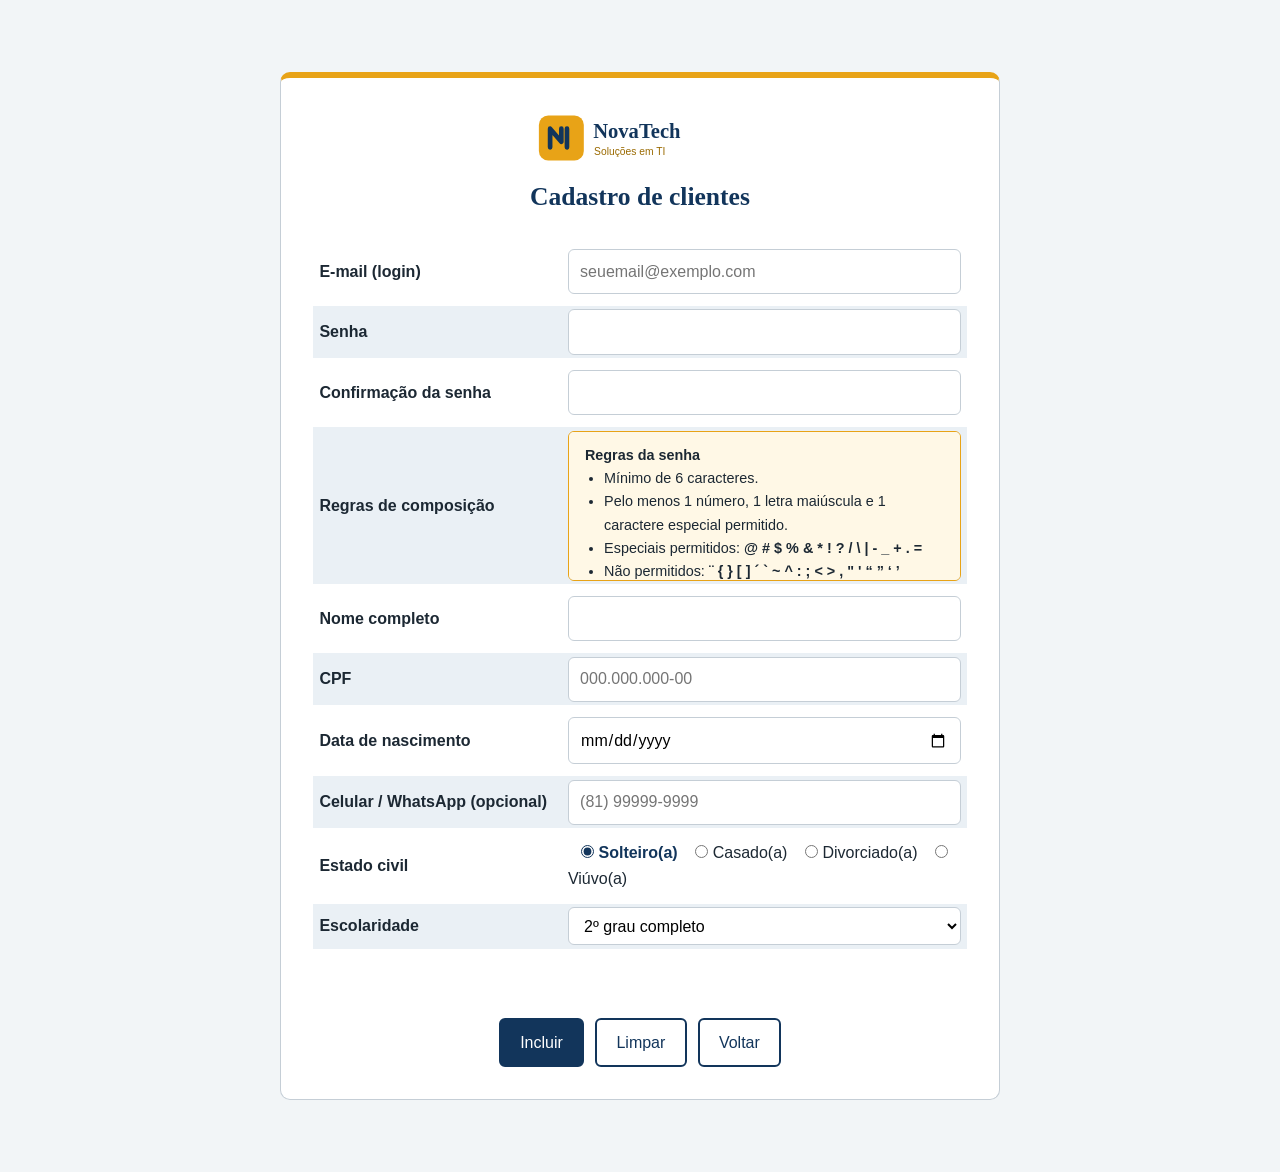
==== cadastro.html @ 17d1c200 "Cloned from old repo" ====
<!DOCTYPE html>
<html lang="pt-BR">
<head>
  <meta charset="UTF-8">
  <meta name="viewport" content="width=device-width, initial-scale=1.0">
  <title>Cadastro de clientes - NovaTech</title>
  <link rel="stylesheet" href="css/estilo.css">
</head>
<body>
  <main>
    <div class="painel largo">
      <a href="index.html"><img class="logo-form" src="img/logo-escuro.svg" alt="Logo da NovaTech Soluções em TI"></a>
      <h1>Cadastro de clientes</h1>

      <form id="formCadastro" onsubmit="return false;">
        <table class="formulario">
          <tr>
            <td><label for="email">E-mail (login)</label></td>
            <td><input type="text" id="email" placeholder="seuemail@exemplo.com"></td>
          </tr>
          <tr>
            <td><label for="senha">Senha</label></td>
            <td><input type="password" id="senha"></td>
          </tr>
          <tr>
            <td><label for="confirmacao">Confirmação da senha</label></td>
            <td><input type="password" id="confirmacao"></td>
          </tr>
          <tr>
            <td>Regras de composição</td>
            <td><output id="regras" class="instrucoes" style="display: block;"></output></td>
          </tr>
          <tr>
            <td><label for="nome">Nome completo</label></td>
            <td><input type="text" id="nome"></td>
          </tr>
          <tr>
            <td><label for="cpf">CPF</label></td>
            <td><input type="text" id="cpf" placeholder="000.000.000-00" maxlength="14" inputmode="numeric"></td>
          </tr>
          <tr>
            <td><label for="nascimento">Data de nascimento</label></td>
            <td><input type="date" id="nascimento"></td>
          </tr>
          <tr>
            <td><label for="telefone">Celular / WhatsApp (opcional)</label></td>
            <td><input type="text" id="telefone" placeholder="(81) 99999-9999" maxlength="15" inputmode="numeric"></td>
          </tr>
          <tr>
            <td>Estado civil</td>
            <td>
              <label><input type="radio" name="estadoCivil" value="solteiro" checked><span>Solteiro(a)</span></label>
              <label><input type="radio" name="estadoCivil" value="casado"><span>Casado(a)</span></label>
              <label><input type="radio" name="estadoCivil" value="divorciado"><span>Divorciado(a)</span></label>
              <label><input type="radio" name="estadoCivil" value="viuvo"><span>Viúvo(a)</span></label>
            </td>
          </tr>
          <tr>
            <td><label for="escolaridade">Escolaridade</label></td>
            <td>
              <select id="escolaridade">
                <option value="1grau-inc">1º grau incompleto</option>
                <option value="1grau-comp">1º grau completo</option>
                <option value="2grau-comp" selected>2º grau completo</option>
                <option value="superior">Nível superior</option>
                <option value="pos">Pós-graduado</option>
              </select>
            </td>
          </tr>
        </table>
      </form>

      <p id="mensagem" class="mensagem"></p>

      <div class="acoes">
        <button type="button" id="btnIncluir" class="botao primario">Incluir</button>
        <button type="button" id="btnLimpar" class="botao">Limpar</button>
        <button type="button" id="btnVoltar" class="botao">Voltar</button>
      </div>
    </div>
  </main>

  <script src="js/validacoes.js"></script>
  <script src="js/cadastro.js"></script>
</body>
</html>
---- css/estilo.css ----
:root {
  --azul: #12355b;
  --azul-escuro: #0b2239;
  --ambar: #e8a317;
  --fundo: #f2f5f7;
  --texto: #1c2833;
  --borda: #c5ced6;
  --erro: #b3261e;
  --ok: #1e7a46;
}

* {
  box-sizing: border-box;
  margin: 0;
  padding: 0;
}

body {
  font-family: "Segoe UI", Verdana, sans-serif;
  background: var(--fundo);
  color: var(--texto);
  line-height: 1.6;
}

h1, h2, h3 {
  font-family: Georgia, "Times New Roman", serif;
  color: var(--azul);
  line-height: 1.2;
}

h2 {
  font-size: 1.6rem;
  margin-bottom: 1rem;
}

p {
  font-size: 1rem;
  margin-bottom: 0.8rem;
}

a {
  color: var(--azul);
}

a:hover {
  color: #8a5a00;
}

a[href^="mailto"]::before {
  content: "✉ ";
}

a[href$=".html"] {
  font-weight: 600;
}

::selection {
  background: var(--ambar);
  color: var(--azul-escuro);
}

#cabecalho {
  background: var(--azul);
  color: #fff;
  border-bottom: 5px solid var(--ambar);
}

.cabecalho-interno {
  max-width: 1100px;
  margin: 0 auto;
  padding: 1rem 1.5rem;
  display: flex;
  align-items: center;
  justify-content: space-between;
  gap: 1.5rem;
  flex-wrap: wrap;
}

#cabecalho h1 {
  color: #fff;
  font-size: 1.5rem;
  max-width: 420px;
}

#cabecalho img {
  display: block;
  height: 56px;
}

header nav ul {
  list-style: none;
  display: flex;
  gap: 0.6rem;
  flex-wrap: wrap;
}

header nav > ul > li > a {
  display: block;
  padding: 0.5rem 1rem;
  border: 1px solid var(--ambar);
  border-radius: 6px;
  color: #fff;
  text-decoration: none;
  transition: background 0.2s;
}

header nav > ul > li > a:hover {
  background: var(--ambar);
  color: var(--azul-escuro);
}

[hidden] {
  display: none !important;
}

main {
  max-width: 1100px;
  margin: 0 auto;
  padding: 2rem 1.5rem;
}

main section {
  margin-bottom: 2.5rem;
}

h2 + p::first-letter {
  font-size: 1.4em;
  font-weight: bold;
  color: var(--azul);
}

.card {
  background: #fff;
  border: 1px solid var(--borda);
  border-radius: 8px;
  padding: 1.5rem;
}

.destaque {
  border-left: 6px solid var(--ambar);
}

.rolagem {
  max-height: 180px;
  overflow-y: auto;
  padding-right: 0.8rem;
}

.video-wrapper {
  position: relative;
  width: 100%;
  max-width: 760px;
  margin: 0 auto;
  aspect-ratio: 16 / 9;
}

.video-wrapper iframe {
  position: absolute;
  inset: 0;
  width: 100%;
  height: 100%;
  border: 0;
  border-radius: 8px;
}

.galeria {
  display: grid;
  grid-template-columns: repeat(auto-fit, minmax(220px, 1fr));
  gap: 1rem;
}

.galeria figure {
  background: #fff;
  border: 1px solid var(--borda);
  border-radius: 8px;
  overflow: hidden;
}

.galeria img {
  display: block;
  width: 100%;
  height: auto;
}

.galeria img ~ figcaption {
  padding: 0.5rem 0.8rem;
  font-size: 0.9rem;
  text-align: center;
}

.servicos {
  display: grid;
  grid-template-columns: repeat(auto-fit, minmax(230px, 1fr));
  gap: 1rem;
}

.servicos article h3 {
  margin-bottom: 0.5rem;
  font-size: 1.15rem;
}

.servicos article ul {
  padding-left: 1.2rem;
}

.servicos article:nth-child(even) {
  border-top: 4px solid var(--ambar);
}

.servicos article:nth-child(odd) {
  border-top: 4px solid var(--azul);
}

table {
  border-collapse: collapse;
  width: 100%;
  background: #fff;
}

th, td {
  border: 1px solid var(--borda);
  padding: 0.7rem 0.9rem;
  text-align: left;
  vertical-align: top;
}

thead th {
  background: var(--azul);
  color: #fff;
}

tbody tr:nth-child(even) {
  background: #eaf0f5;
}

tbody tr:hover {
  background: #fff3d6;
}

td:first-child {
  font-weight: 600;
}

.tabela-rolagem {
  overflow: auto;
  max-height: 380px;
  border: 1px solid var(--borda);
  border-radius: 8px;
}

#rodape {
  background: var(--azul-escuro);
  color: #dfe7ee;
  border-top: 5px solid var(--ambar);
}

#rodape h3 {
  color: var(--ambar);
  font-size: 1.1rem;
  margin-bottom: 0.6rem;
}

.rodape-interno {
  max-width: 1100px;
  margin: 0 auto;
  padding: 2rem 1.5rem;
  display: grid;
  grid-template-columns: repeat(auto-fit, minmax(240px, 1fr));
  gap: 2rem;
}

ul.contatos {
  list-style: none;
}

ul.contatos > li {
  padding: 0.3rem 0;
  border-bottom: 1px dashed #3d5873;
}

ul.contatos > li:last-child {
  border-bottom: 0;
}

#rodape a {
  color: #fff;
}

.pagamentos {
  display: flex;
  gap: 0.6rem;
  flex-wrap: wrap;
}

.pagamentos figure {
  text-align: center;
  font-size: 0.75rem;
}

.pagamentos img {
  width: 72px;
  display: block;
}

.copy {
  text-align: center;
  padding: 0.8rem;
  font-size: 0.85rem;
  background: #07172a;
}

.painel {
  max-width: 560px;
  margin: 2.5rem auto;
  padding: 2rem;
  background: #fff;
  border: 1px solid var(--borda);
  border-top: 6px solid var(--ambar);
  border-radius: 10px;
}

.painel.largo {
  max-width: 720px;
}

.painel .logo-form {
  display: block;
  margin: 0 auto 1rem;
  height: 56px;
}

.painel h1 {
  text-align: center;
  font-size: 1.6rem;
  margin-bottom: 1.5rem;
}

table.formulario {
  border-collapse: separate;
  border-spacing: 0 0.6rem;
  background: transparent;
}

table.formulario td {
  border: 0;
  padding: 0.2rem 0.4rem;
  vertical-align: middle;
}

table.formulario td:first-child {
  width: 38%;
  font-weight: 600;
}

input[type="text"],
input[type="password"],
input[type="email"],
input[type="date"],
select {
  width: 100%;
  padding: 0.55rem 0.7rem;
  font: inherit;
  border: 1px solid var(--borda);
  border-radius: 6px;
  background: #fff;
}

input:focus,
select:focus {
  outline: 3px solid rgba(232, 163, 23, 0.55);
  border-color: var(--ambar);
}

input[type="radio"] {
  accent-color: var(--azul);
  margin: 0 0.3rem 0 0.8rem;
}

input[type="radio"]:checked + span {
  font-weight: 700;
  color: var(--azul);
}

.botao {
  font: inherit;
  padding: 0.6rem 1.2rem;
  border-radius: 6px;
  border: 2px solid var(--azul);
  cursor: pointer;
  background: #fff;
  color: var(--azul);
}

.botao.primario {
  background: var(--azul);
  color: #fff;
}

.botao.primario:hover {
  background: var(--azul-escuro);
}

.botao.perigo {
  border-color: var(--erro);
  color: var(--erro);
  padding: 0.3rem 0.7rem;
}

.botao.perigo:hover {
  background: var(--erro);
  color: #fff;
}

.botao:not(.primario):not(.perigo):hover {
  background: #e4ecf3;
}

.acoes {
  display: flex;
  gap: 0.7rem;
  justify-content: center;
  flex-wrap: wrap;
  margin-top: 1.2rem;
}

.mensagem {
  min-height: 1.6rem;
  margin-top: 1rem;
  text-align: center;
  color: var(--erro);
  font-weight: 600;
}

.mensagem.ok {
  color: var(--ok);
}

.instrucoes {
  background: #fff8e6;
  border: 1px solid var(--ambar);
  border-radius: 6px;
  padding: 0.8rem 1rem;
  font-size: 0.9rem;
  max-height: 150px;
  overflow-y: auto;
}

.instrucoes ul {
  padding-left: 1.2rem;
}

.links-form {
  margin-top: 1.2rem;
  text-align: center;
  font-size: 0.95rem;
}

.links-form a + a {
  margin-left: 1rem;
}

.usuario {
  display: grid;
  grid-template-columns: repeat(auto-fit, minmax(240px, 1fr));
  gap: 1rem;
}

.rotulo-valor {
  display: block;
  font-weight: 700;
  color: var(--azul);
}

.resumo {
  display: grid;
  grid-template-columns: repeat(auto-fit, minmax(180px, 1fr));
  gap: 1rem;
}

.resumo div {
  background: #eaf0f5;
  border-radius: 6px;
  padding: 0.7rem 1rem;
}

.resumo output,
.resumo span.valor {
  font-weight: 700;
  font-size: 1.1rem;
}

.status-em-elaboracao {
  color: #8a5a00;
  font-weight: 700;
}

.status-concluido {
  color: var(--ok);
  font-weight: 700;
}

.status-em-andamento {
  color: var(--azul);
  font-weight: 700;
}

@media (max-width: 600px) {
  table.formulario td:first-child {
    width: auto;
  }
  #cabecalho h1 {
    font-size: 1.2rem;
  }
}
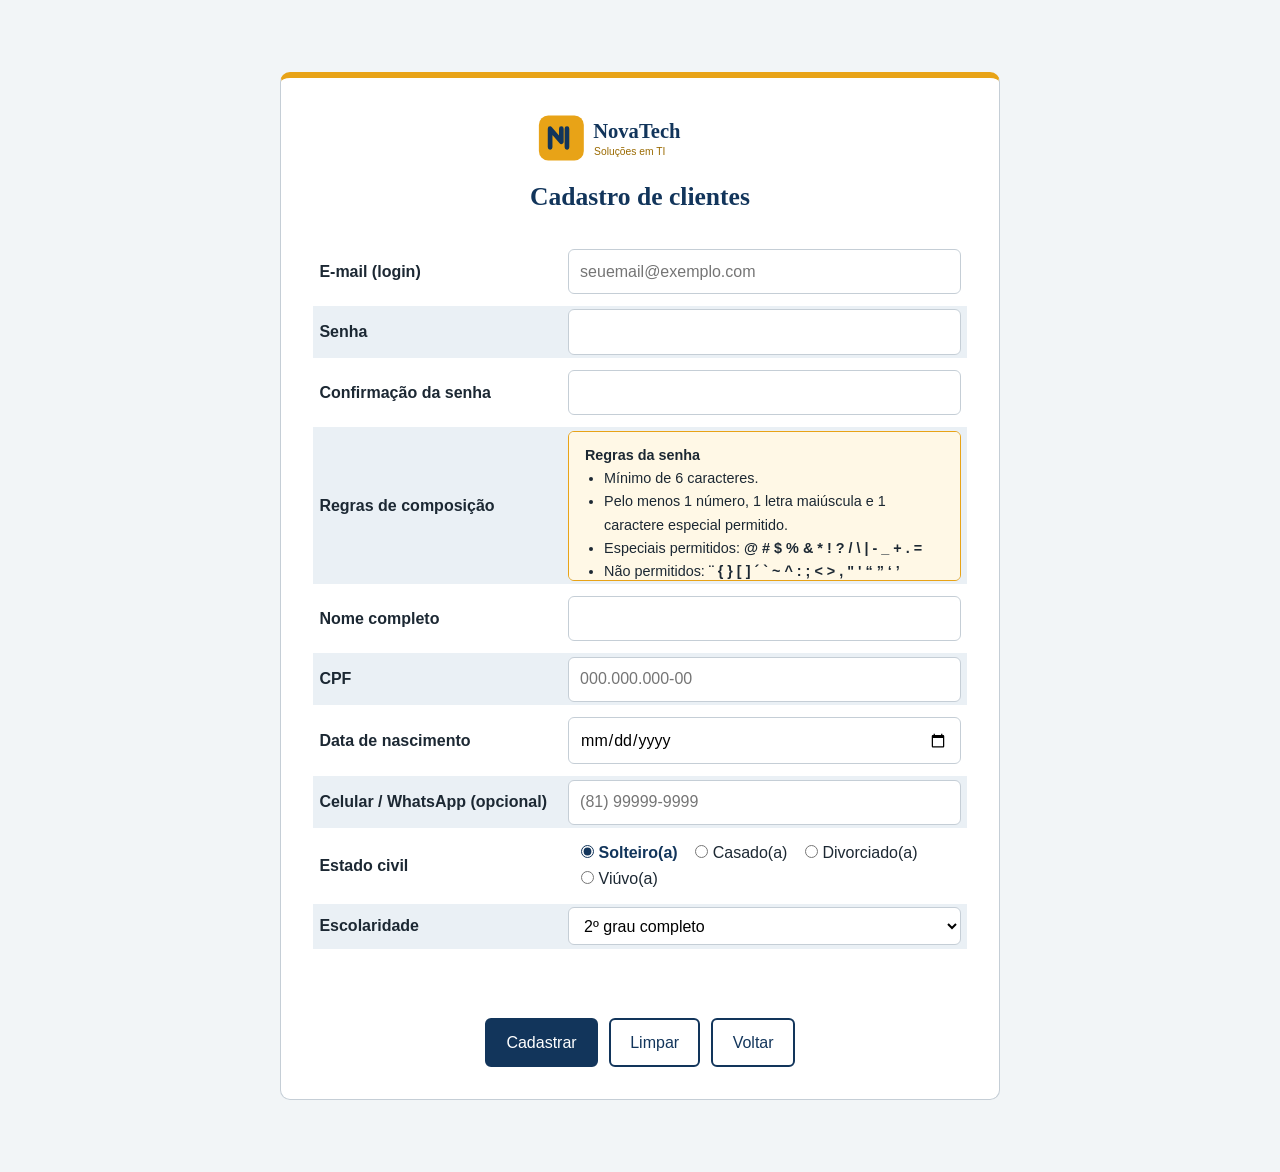
==== commit 72a47722: "Logout" ====
--- a/cadastro.html
+++ b/cadastro.html
@@ -52,6 +52,7 @@
               <label><input type="radio" name="estadoCivil" value="solteiro" checked><span>Solteiro(a)</span></label>
               <label><input type="radio" name="estadoCivil" value="casado"><span>Casado(a)</span></label>
               <label><input type="radio" name="estadoCivil" value="divorciado"><span>Divorciado(a)</span></label>
+              <br>
               <label><input type="radio" name="estadoCivil" value="viuvo"><span>Viúvo(a)</span></label>
             </td>
           </tr>
@@ -73,7 +74,7 @@
       <p id="mensagem" class="mensagem"></p>
 
       <div class="acoes">
-        <button type="button" id="btnIncluir" class="botao primario">Incluir</button>
+        <button type="button" id="btnIncluir" class="botao primario">Cadastrar</button>
         <button type="button" id="btnLimpar" class="botao">Limpar</button>
         <button type="button" id="btnVoltar" class="botao">Voltar</button>
       </div>
